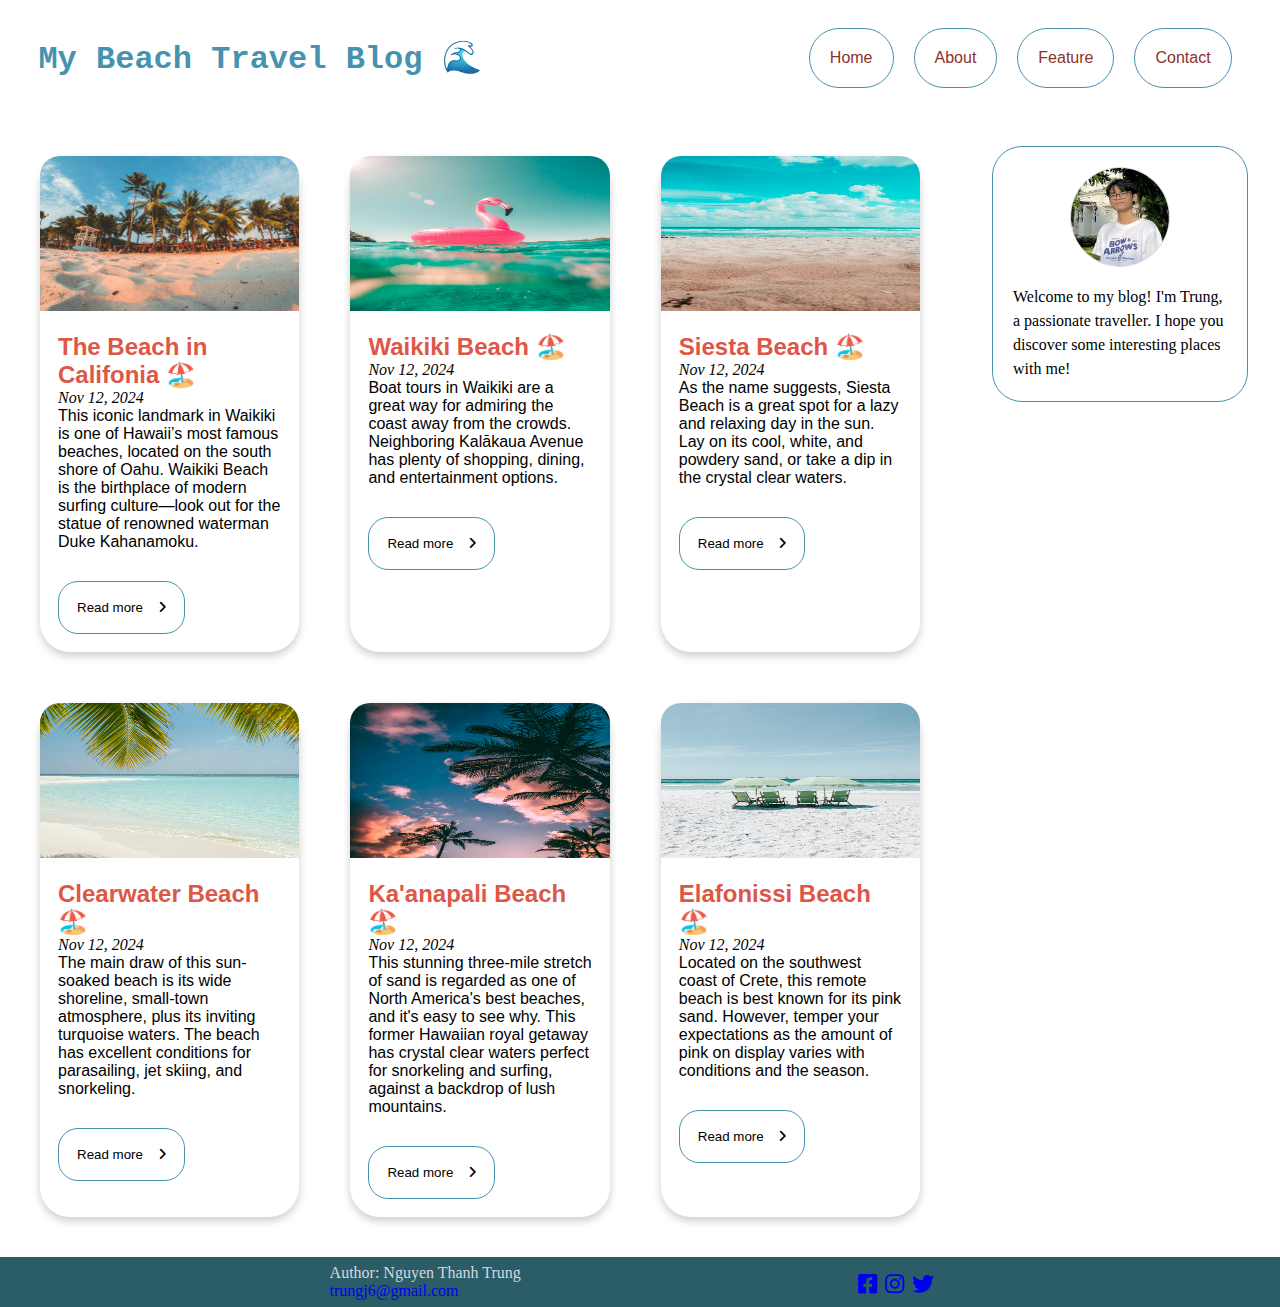
==== index.html @ 0203f240 "done project" ====
<!doctype html>
<html lang="en">

<head>
    <meta charset="UTF-8">
    <meta name="viewport" content="width=device-width, initial-scale=1">
    <link href="css/main.css" rel="stylesheet">
    <title>My Beach Travel Blog 🌊</title>
    <link rel="stylesheet" href="https://cdnjs.cloudflare.com/ajax/libs/font-awesome/6.0.0/css/all.min.css">
</head>

<body>
    <div class="container">
        <header class="header">
            <h1 class="title">My Beach Travel Blog 🌊</h1>
            <nav class="nav-menu">
                <a href="#" class="nav-title">Home</a>
                <a href="#" class="nav-title">About</a>
                <a href="#" class="nav-title">Feature</a>
                <a href="#" class="nav-title">Contact</a>
            </nav>
        </header>
        <section class="content">
            <div class="card">
                <img src="assets/img_1.jpg" alt="Great Salt Lake" class="post-card-image">
                <div class="card-content">
                    <h2>The Beach in Califonia 🏖️</h2>
                    <p class="card-content-time">Nov 12, 2024</p>
                    <p class="card-des">This iconic landmark in Waikiki is one of Hawaii’s most famous beaches, located
                        on the south shore of Oahu. Waikiki Beach is the birthplace of modern surfing culture—look out
                        for the statue of renowned waterman Duke Kahanamoku.</p>
                    <button class="card-button" formaction="blog_post.html">
                        Read more <i class='fas fa-angle-right'></i>
                    </button>
                </div>
            </div>
            <div class="card">
                <img src="assets/img_6.jpg" alt="Great Salt Lake" class="post-card-image">
                <div class="card-content">
                    <h2>Waikiki Beach 🏖️</h2>
                    <p class="card-content-time">Nov 12, 2024</p>
                    <p class="card-des">Boat tours in Waikiki are a great way for admiring the coast away from the
                        crowds. Neighboring Kalākaua Avenue has plenty of shopping, dining, and entertainment options.
                    </p>
                    <button class="card-button">
                        Read more <i class='fas fa-angle-right'></i>
                    </button>
                </div>
            </div>
            <div class="card">
                <img src="assets/img_2.jpg" alt="Great Salt Lake" class="post-card-image">
                <div class="card-content">
                    <h2>Siesta Beach 🏖️</h2>
                    <p class="card-content-time">Nov 12, 2024</p>
                    <p class="card-des">As the name suggests, Siesta Beach is a great spot for a lazy and relaxing day
                        in the sun. Lay on its cool, white, and powdery sand, or take a dip in the crystal clear waters.
                    </p>
                    <button class="card-button">
                        Read more <i class='fas fa-angle-right'></i>
                    </button>
                </div>
            </div>
            <div class="card">
                <img src="assets/img_3.jpg" alt="Great Salt Lake" class="post-card-image">
                <div class="card-content">
                    <h2>Clearwater Beach 🏖️</h2>
                    <p class="card-content-time">Nov 12, 2024</p>
                    <p class="card-des">The main draw of this sun-soaked beach is its wide shoreline, small-town
                        atmosphere, plus its inviting turquoise waters. The beach has excellent conditions for
                        parasailing, jet skiing, and snorkeling.</p>
                    <button class="card-button">
                        Read more <i class='fas fa-angle-right'></i>
                    </button>
                </div>
            </div>
            <div class="card">
                <img src="assets/img_4.jpg" alt="Great Salt Lake" class="post-card-image">
                <div class="card-content">
                    <h2>Ka'anapali Beach 🏖️</h2>
                    <p class="card-content-time">Nov 12, 2024</p>
                    <p class="card-des">This stunning three-mile stretch of sand is regarded as one of North America's
                        best beaches, and it's easy to see why. This former Hawaiian royal getaway has crystal clear
                        waters perfect for snorkeling and surfing, against a backdrop of lush mountains.</p>
                    <button class="card-button">
                        Read more <i class='fas fa-angle-right'></i>
                    </button>
                </div>
            </div>
            <div class="card">
                <img src="assets/img_5.jpg" alt="Great Salt Lake" class="post-card-image">
                <div class="card-content">
                    <h2>Elafonissi Beach 🏖️</h2>
                    <p class="card-content-time">Nov 12, 2024</p>
                    <p class="card-des">Located on the southwest coast of Crete, this remote beach is best known for its
                        pink sand. However, temper your expectations as the amount of pink on display varies with
                        conditions and the season.</p>
                    <button class="card-button">
                        Read more <i class='fas fa-angle-right'></i>
                    </button>
                </div>
            </div>

        </section>
        <aside class="sidebar">
            <div class="author-info">
                <img src="assets/author.jpg" alt="blog-author" class="img-author">
                <p class="author-desc">Welcome to my blog! I'm Trung, a passionate traveller. I hope you discover some
                    interesting places
                    with me!</p>
            </div>

        </aside>
        <footer class="footer">
            <p>Author: Nguyen Thanh Trung<br>
                <a href="mailto:trungj6@gmail.com">trungj6@gmail.com</a>
            </p>
            <div>
                <ul class="social-menu">
                    <li><a href="#" class="fa-brands fa-facebook-square"></a></li>
                    <li><a href="#" class="fa-brands fa-instagram"></a></li>
                    <li><a href="#" class="fa-brands fa-twitter"></a></li>
                    <li><a href="#" class="fa-brands fa-linkedin-square"></a></li>
                </ul>
            </div>
        </footer>
    </div>
</body>
<footer>

</footer>

</html>
---- css/main.css ----
@import "card.css";
@import "text.css";
@import "blog_post.css";

* {
    box-sizing: border-box;
    margin: 0px;
    padding: 0px;
}

.container {
    width: 100%;
    padding: 0px;
    gap: 0px;
    display: grid;
    grid-template-columns: 1fr 200px;
    grid-auto-rows: minmax(100px, auto);
    grid-template-areas:
        "hd hd"
        "main sd"
        "main se"
        "ft ft";
}

.blog-post {
    grid-area: main;
    text-align: justify;
    padding-left: 30px;
    padding-right: 30px;

}

.header {
    grid-area: hd;
    display: flex;
    padding: 18px;
}

.post-card-image {
    width: 100%;
    height: 300px;
    image-rendering: optimizeQuality;
    border-top-left-radius: 20px;
    border-top-right-radius: 20px;
}

a {
    text-decoration: none;
}

.title {
    display: flex;
    width: 100%;
}

.nav-menu {
    display: flex;
}

.nav-title {
    display: block;
    margin: 10px;
    border: 1px solid #4793af;

    padding: 20px;
    border-radius: 100px;
}

.content {
    grid-area: main;
    display: grid;
    grid-template-columns: repeat(3, 1fr);
    grid-gap: 4vw;
    justify-items: center;
    margin: 40px;
}

.blog-post {
    grid-area: main;
    text-align: justify;
    padding-left: 30px;
    padding-right: 30px;
    display: flex;
    justify-content: center;
    margin-top: 30px;

}

.sidebar {
    grid-area: sd;
    background-color: #fff;
    border: 1px solid #4793af;
    text-align: left;
    line-height: 1.5em;
    justify-self: center;
    border-radius: 30px;
    margin-top: 30px;
}

.footer {
    grid-area: ft;
}

.social-menu {
    width: 100px;
    display: flex;
    justify-content: space-evenly;
    padding-top: 5px;
}

.social-menu li {
    font-size: 22px;
    list-style: none;
}

@media (min-width: 550px) and (max-width: 768px) {

    .container {
        grid-template-columns: repeat(2, 1fr);
        grid-auto-rows: minmax(50px, auto);
        grid-template-areas:
            "hd hd "
            "main sd"
            "main se"
            "ft ft";
    }

    .header {
        display: flex;
        justify-content: space-between;
        align-items: center;
        padding-left: 3%;
        padding-right: 3%;
    }

    .search-area {
        width: 80%;
        justify-self: center;
    }

    .sidebar {
        width: 80%;
    }

}

/* medium desktops*/
@media (min-width: 769px) and (max-width: 991px) {
    .container {
        grid-template-columns: repeat(3, 1fr);
        grid-auto-rows: minmax(50px, auto);
        grid-template-areas:
            "hd hd hd "
            "main main sd"
            "main main se"
            "ft ft ft";
    }

    .header {
        display: flex;
        justify-content: space-between;
        align-items: center;
        padding-left: 3%;
        padding-right: 3%;
    }

    .footer {
        flex-direction: row;
        justify-content: space-evenly;
    }
}

/* large desktops*/
@media (min-width: 992px) {

    .container {
        grid-template-columns: repeat(8, 1fr);
        grid-auto-rows: minmax(50px, auto);
        grid-template-areas:
            "hd  hd  hd  hd   hd   hd   hd   hd "
            "main main main main main main sd sd"
            "main main main main main main se se"
            "ft  ft  ft  ft   ft   ft   ft   ft ";
    }

    .header {
        grid-area: hd;
        display: flex;
        justify-content: space-between;
        align-items: center;
        padding-left: 3%;
        padding-right: 3%;
    }

    .footer {
        flex-direction: row;
    }

    .sidebar {
        width: 80%;
    }

    .footer {
        grid-area: ft;
        background-color: #2a5d68;
        color: #d6d7dc;
        display: flex;
        flex-direction: row;
        justify-content: space-evenly;
        align-items: center;
    }

    .social-menu {
        width: 100px;
        display: flex;
        justify-content: space-evenly;
    }


    .social-menu li {
        font-size: 22px;
        list-style: none;
    }

    .post-card-image {
        width: 100%;
        height: 155px;
    }
}
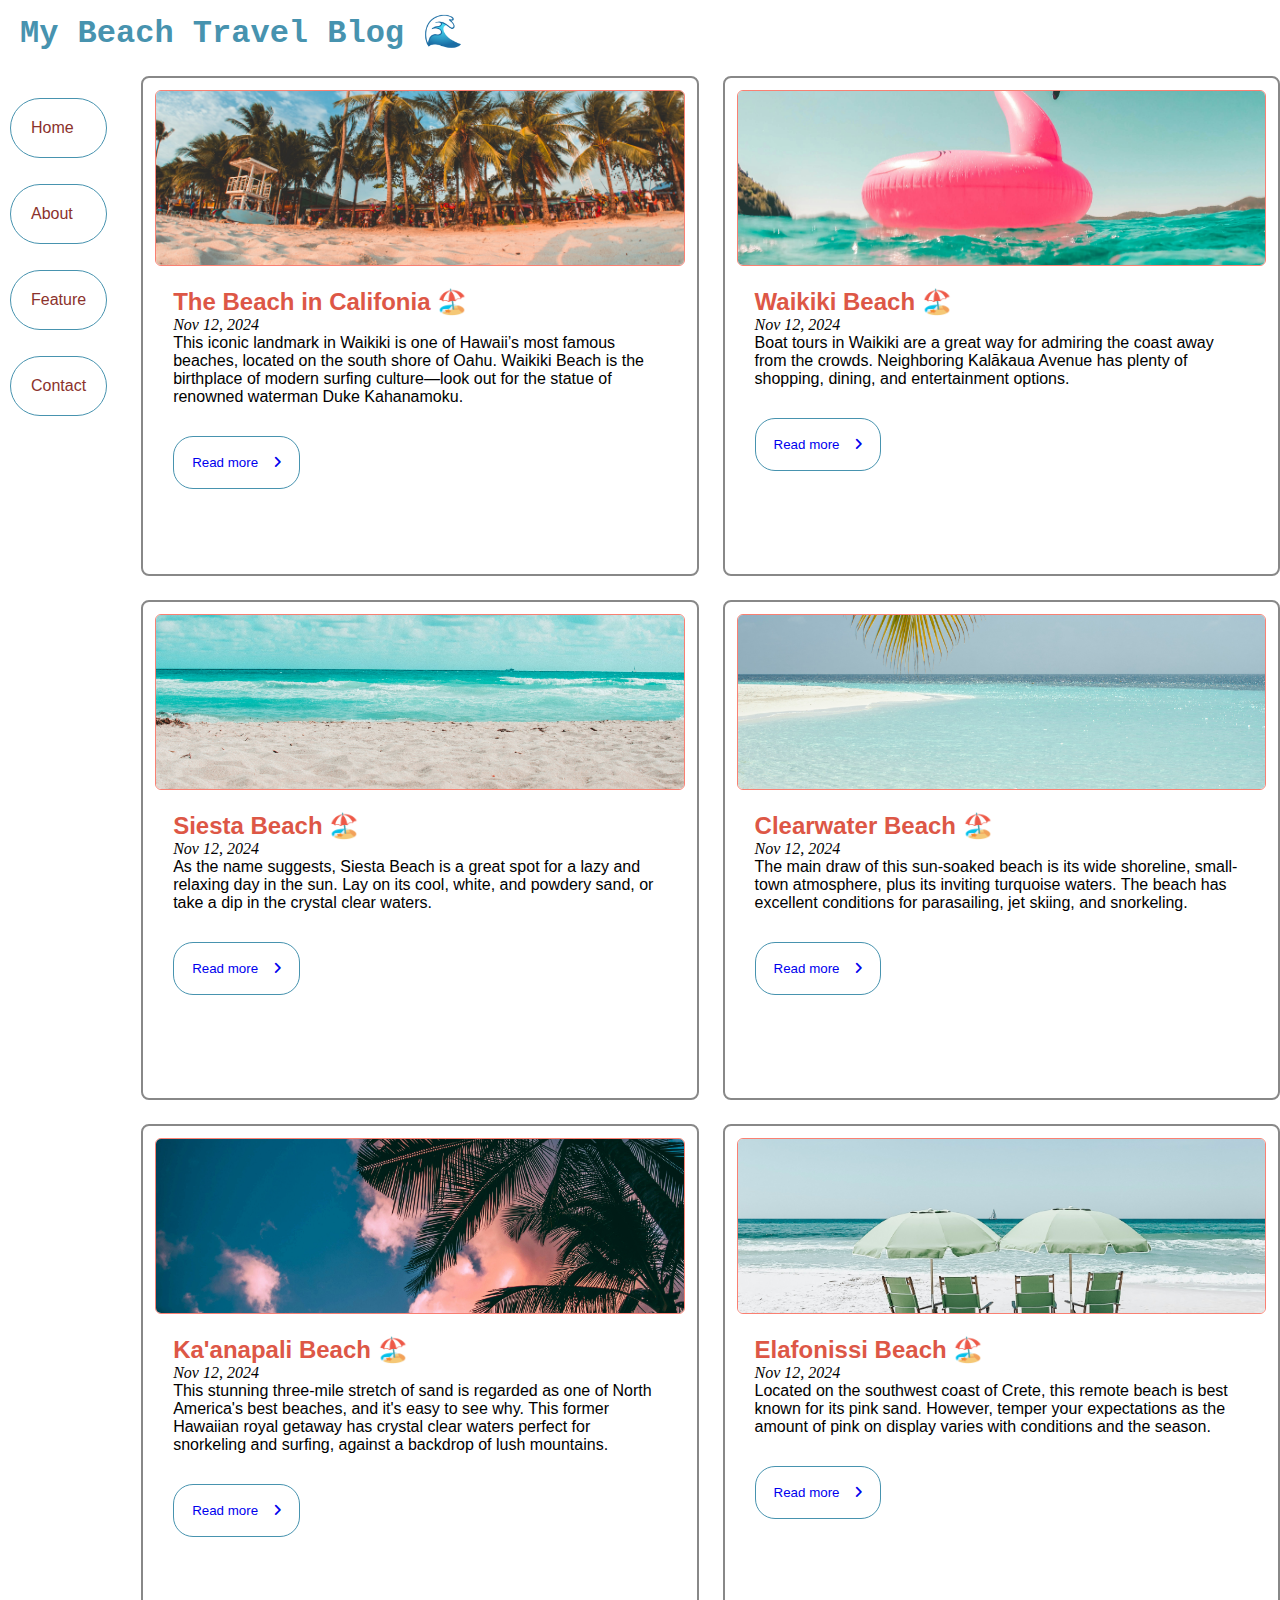
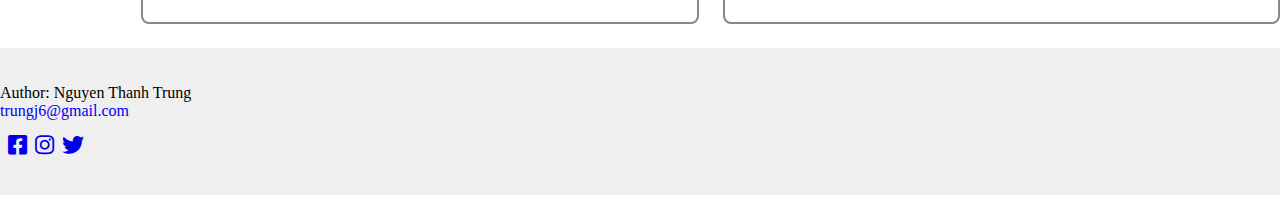
==== commit 474625cf: "fixing error, adding responsive" ====
--- a/index.html
+++ b/index.html
@@ -4,126 +4,172 @@
 <head>
     <meta charset="UTF-8">
     <meta name="viewport" content="width=device-width, initial-scale=1">
-    <link href="css/main.css" rel="stylesheet">
+    <link href="static/css/main.css" rel="stylesheet">
     <title>My Beach Travel Blog 🌊</title>
     <link rel="stylesheet" href="https://cdnjs.cloudflare.com/ajax/libs/font-awesome/6.0.0/css/all.min.css">
 </head>
 
 <body>
-    <div class="container">
-        <header class="header">
-            <h1 class="title">My Beach Travel Blog 🌊</h1>
-            <nav class="nav-menu">
-                <a href="#" class="nav-title">Home</a>
-                <a href="#" class="nav-title">About</a>
-                <a href="#" class="nav-title">Feature</a>
-                <a href="#" class="nav-title">Contact</a>
-            </nav>
-        </header>
-        <section class="content">
-            <div class="card">
-                <img src="assets/img_1.jpg" alt="Great Salt Lake" class="post-card-image">
-                <div class="card-content">
-                    <h2>The Beach in Califonia 🏖️</h2>
-                    <p class="card-content-time">Nov 12, 2024</p>
-                    <p class="card-des">This iconic landmark in Waikiki is one of Hawaii’s most famous beaches, located
-                        on the south shore of Oahu. Waikiki Beach is the birthplace of modern surfing culture—look out
-                        for the statue of renowned waterman Duke Kahanamoku.</p>
-                    <button class="card-button" formaction="blog_post.html">
-                        Read more <i class='fas fa-angle-right'></i>
-                    </button>
-                </div>
+    <section class="header">
+        <h1 class="title">My Beach Travel Blog 🌊</h1>
+    </section>
+
+    <section class="nav">
+        <a href="#" class="nav-title" href="/index.html?type=Home">Home</a>
+        <a href="#" class="nav-title" href="/index.html?type=About">About</a>
+        <a href="#" class="nav-title" href="/index.html?type=Feature">Feature</a>
+        <a href="#" class="nav-title" href="/index.html?type=Contact">Contact</a>
+    </section>
+
+
+    <section class="container contentBox">
+        <div class="blogBox-wrapper">
+            <div class="blogBoxCard card">
+                <figure>
+                    <img src="static/assets/img_1.jpg" alt="Great Salt Lake" class="post-card-image">
+                    <div class="card-content">
+                        <h2>The Beach in Califonia 🏖️</h2>
+                        <p class="card-content-time">Nov 12, 2024</p>
+                        <figcaption>
+                            <p class="card-des">This iconic landmark in Waikiki is one of Hawaii’s most famous beaches,
+                                located
+                                on the south shore of Oahu. Waikiki Beach is the birthplace of modern surfing
+                                culture—look out
+                                for the statue of renowned waterman Duke Kahanamoku.</p>
+                        </figcaption>
+                        <button class="card-button" formaction="blog_post.html">
+                            <a href="blog_post.html"> Read more <i class='fas fa-angle-right'></i> </a>
+                        </button>
+                    </div>
+                </figure>
             </div>
-            <div class="card">
-                <img src="assets/img_6.jpg" alt="Great Salt Lake" class="post-card-image">
-                <div class="card-content">
-                    <h2>Waikiki Beach 🏖️</h2>
-                    <p class="card-content-time">Nov 12, 2024</p>
-                    <p class="card-des">Boat tours in Waikiki are a great way for admiring the coast away from the
-                        crowds. Neighboring Kalākaua Avenue has plenty of shopping, dining, and entertainment options.
-                    </p>
-                    <button class="card-button">
-                        Read more <i class='fas fa-angle-right'></i>
-                    </button>
-                </div>
+            <div class=" blogBoxCard card">
+                <figure>
+
+                    <img src="static/assets/img_6.jpg" alt="Great Salt Lake" class="post-card-image">
+                    <div class="card-content">
+                        <h2>Waikiki Beach 🏖️</h2>
+                        <p class="card-content-time">Nov 12, 2024</p>
+                        <figcaption>
+
+                            <p class="card-des">Boat tours in Waikiki are a great way for admiring the coast away from
+                                the
+                                crowds. Neighboring Kalākaua Avenue has plenty of shopping, dining, and entertainment
+                                options.
+                            </p>
+                        </figcaption>
+                        <button class="card-button">
+                            <a href="blog_post.html"> Read more <i class='fas fa-angle-right'></i> </a>
+                        </button>
+                    </div>
+                </figure>
             </div>
-            <div class="card">
-                <img src="assets/img_2.jpg" alt="Great Salt Lake" class="post-card-image">
-                <div class="card-content">
-                    <h2>Siesta Beach 🏖️</h2>
-                    <p class="card-content-time">Nov 12, 2024</p>
-                    <p class="card-des">As the name suggests, Siesta Beach is a great spot for a lazy and relaxing day
-                        in the sun. Lay on its cool, white, and powdery sand, or take a dip in the crystal clear waters.
-                    </p>
-                    <button class="card-button">
-                        Read more <i class='fas fa-angle-right'></i>
-                    </button>
-                </div>
+            <div class="blogBoxCard card">
+                <figure>
+
+                    <img src="static/assets/img_2.jpg" alt="Great Salt Lake" class="post-card-image">
+                    <div class="card-content">
+                        <h2>Siesta Beach 🏖️</h2>
+                        <p class="card-content-time">Nov 12, 2024</p>
+                        <figcaption>
+
+                            <p class="card-des">As the name suggests, Siesta Beach is a great spot for a lazy and
+                                relaxing day
+                                in the sun. Lay on its cool, white, and powdery sand, or take a dip in the crystal clear
+                                waters.
+                            </p>
+                        </figcaption>
+                        <button class="card-button">
+                            <a href="blog_post.html"> Read more <i class='fas fa-angle-right'></i> </a>
+                        </button>
+                    </div>
+                </figure>
             </div>
-            <div class="card">
-                <img src="assets/img_3.jpg" alt="Great Salt Lake" class="post-card-image">
-                <div class="card-content">
-                    <h2>Clearwater Beach 🏖️</h2>
-                    <p class="card-content-time">Nov 12, 2024</p>
-                    <p class="card-des">The main draw of this sun-soaked beach is its wide shoreline, small-town
-                        atmosphere, plus its inviting turquoise waters. The beach has excellent conditions for
-                        parasailing, jet skiing, and snorkeling.</p>
-                    <button class="card-button">
-                        Read more <i class='fas fa-angle-right'></i>
-                    </button>
-                </div>
+            <div class="blogBoxCard card">
+                <figure>
+
+                    <img src="static/assets/img_3.jpg" alt="Great Salt Lake" class="post-card-image">
+                    <div class="card-content">
+                        <h2>Clearwater Beach 🏖️</h2>
+                        <p class="card-content-time">Nov 12, 2024</p>
+                        <figcaption>
+
+                            <p class="card-des">The main draw of this sun-soaked beach is its wide shoreline, small-town
+                                atmosphere, plus its inviting turquoise waters. The beach has excellent conditions for
+                                parasailing, jet skiing, and snorkeling.</p>
+                        </figcaption>
+                        <button class="card-button">
+                            <a href="blog_post.html"> Read more <i class='fas fa-angle-right'></i> </a>
+                        </button>
+                    </div>
+                </figure>
             </div>
-            <div class="card">
-                <img src="assets/img_4.jpg" alt="Great Salt Lake" class="post-card-image">
-                <div class="card-content">
-                    <h2>Ka'anapali Beach 🏖️</h2>
-                    <p class="card-content-time">Nov 12, 2024</p>
-                    <p class="card-des">This stunning three-mile stretch of sand is regarded as one of North America's
-                        best beaches, and it's easy to see why. This former Hawaiian royal getaway has crystal clear
-                        waters perfect for snorkeling and surfing, against a backdrop of lush mountains.</p>
-                    <button class="card-button">
-                        Read more <i class='fas fa-angle-right'></i>
-                    </button>
-                </div>
+            <div class="blogBoxCard card">
+                <figure>
+
+                    <img src="static/assets/img_4.jpg" alt="Great Salt Lake" class="post-card-image">
+                    <div class="card-content">
+                        <h2>Ka'anapali Beach 🏖️</h2>
+                        <p class="card-content-time">Nov 12, 2024</p>
+                        <figcaption>
+
+                            <p class="card-des">This stunning three-mile stretch of sand is regarded as one of North
+                                America's
+                                best beaches, and it's easy to see why. This former Hawaiian royal getaway has crystal
+                                clear
+                                waters perfect for snorkeling and surfing, against a backdrop of lush mountains.</p>
+                        </figcaption>
+                        <button class="card-button">
+                            <a href="blog_post.html"> Read more <i class='fas fa-angle-right'></i> </a>
+                        </button>
+                    </div>
+                </figure>
             </div>
-            <div class="card">
-                <img src="assets/img_5.jpg" alt="Great Salt Lake" class="post-card-image">
-                <div class="card-content">
-                    <h2>Elafonissi Beach 🏖️</h2>
-                    <p class="card-content-time">Nov 12, 2024</p>
-                    <p class="card-des">Located on the southwest coast of Crete, this remote beach is best known for its
-                        pink sand. However, temper your expectations as the amount of pink on display varies with
-                        conditions and the season.</p>
-                    <button class="card-button">
-                        Read more <i class='fas fa-angle-right'></i>
-                    </button>
-                </div>
+            <div class="blogBoxCard card">
+                <figure>
+
+                    <img src="static/assets/img_5.jpg" alt="Great Salt Lake" class="post-card-image">
+                    <div class="card-content">
+                        <h2>Elafonissi Beach 🏖️</h2>
+                        <p class="card-content-time">Nov 12, 2024</p>
+                        <figcaption>
+
+                            <p class="card-des">Located on the southwest coast of Crete, this remote beach is best known
+                                for its
+                                pink sand. However, temper your expectations as the amount of pink on display varies
+                                with
+                                conditions and the season.</p>
+                        </figcaption>
+                        <button class="card-button">
+                            <a href="blog_post.html"> Read more <i class='fas fa-angle-right'></i> </a>
+                        </button>
+                    </div>
+                </figure>
             </div>
+        </div>
+    </section>
+    <!-- <aside class="sidebar">
+        <div class="author-info">
+            <img src="static/assets/author.jpg" alt="blog-author" class="img-author">
+            <p class="author-desc">Welcome to my blog! I'm Trung, a passionate traveller. I hope you discover some
+                interesting places
+                with me!</p>
+        </div>
 
-        </section>
-        <aside class="sidebar">
-            <div class="author-info">
-                <img src="assets/author.jpg" alt="blog-author" class="img-author">
-                <p class="author-desc">Welcome to my blog! I'm Trung, a passionate traveller. I hope you discover some
-                    interesting places
-                    with me!</p>
-            </div>
-
-        </aside>
-        <footer class="footer">
-            <p>Author: Nguyen Thanh Trung<br>
-                <a href="mailto:trungj6@gmail.com">trungj6@gmail.com</a>
-            </p>
-            <div>
-                <ul class="social-menu">
-                    <li><a href="#" class="fa-brands fa-facebook-square"></a></li>
-                    <li><a href="#" class="fa-brands fa-instagram"></a></li>
-                    <li><a href="#" class="fa-brands fa-twitter"></a></li>
-                    <li><a href="#" class="fa-brands fa-linkedin-square"></a></li>
-                </ul>
-            </div>
-        </footer>
-    </div>
+    </aside> -->
+    <footer class="footer">
+        <p>Author: Nguyen Thanh Trung<br>
+            <a href="mailto:trungj6@gmail.com">trungj6@gmail.com</a>
+        </p>
+        <div>
+            <ul class="social-menu">
+                <li><a href="#" class="fa-brands fa-facebook-square"></a></li>
+                <li><a href="#" class="fa-brands fa-instagram"></a></li>
+                <li><a href="#" class="fa-brands fa-twitter"></a></li>
+                <li><a href="#" class="fa-brands fa-linkedin-square"></a></li>
+            </ul>
+        </div>
+    </footer>
 </body>
 <footer>
 
--- a/static/css/main.css
+++ b/static/css/main.css
@@ -0,0 +1,144 @@
+@import "card.css";
+@import "text.css";
+@import "blog_post.css";
+@import "responsive.css";
+* {
+    box-sizing: border-box;
+    margin: 0px;
+    padding: 0px;
+}
+
+body {
+    display: grid;
+    flex-direction: column;
+    padding: 0;
+    margin: 0;
+    min-height: 100vh;
+    row-gap: 24px;
+    grid-template-columns: auto auto;
+    column-gap: 24px;
+    row-gap: 24px;
+}
+
+.container {
+    padding: 0;
+    display: flex;
+    flex-direction: column;
+    row-gap: 24px;
+    position: relative;
+}
+.blogBox-wrapper {
+    display: flex;
+    flex-wrap: wrap;
+    gap: 24px;
+}
+.contentBox {
+    padding-left: 0 !important;
+}
+
+.nav {
+    padding: 0;
+    margin-top: 12px;
+    display: flex;
+    flex-direction: column;
+    row-gap: 6px;
+}
+
+.one-row-grid {
+    grid-column-start: 1;
+    grid-column-end: 3;
+}
+.blog-post {
+    grid-area: main;
+    text-align: justify;
+    padding-left: 30px;
+    padding-right: 30px;
+
+}
+
+.header {
+    margin-top: 12px;
+    grid-column-start: 1;
+    grid-column-end: 3;
+}
+
+.post-card-image {
+    width: 100%;
+    border: 1px solid salmon;
+    border-radius: 6px;
+    object-fit: cover;
+    aspect-ratio: 6/2;
+}
+.footer {
+    padding-top: 36px;
+    padding-bottom: 36px;
+    background-color: rgba(100, 100, 100, 0.1);
+    display: flex;
+    margin-top: auto;
+    flex-direction: column;
+    row-gap: 8px;
+    grid-column-start: 1;
+    grid-column-end: 3;
+}
+
+a {
+    text-decoration: none;
+}
+
+.title {
+    display: flex;
+    width: 100%;
+}
+
+.nav {
+    padding: 0;
+    margin-top: 12px;
+    display: flex;
+    flex-direction: column;
+    row-gap: 6px;
+}
+
+.nav-title {
+    display: block;
+    margin: 10px;
+    border: 1px solid #4793af;
+    padding: 20px;
+    border-radius: 100px;
+}
+
+
+.blog-post {
+    grid-area: main;
+    text-align: justify;
+    padding-left: 30px;
+    padding-right: 30px;
+    display: flex;
+    justify-content: center;
+    margin-top: 30px;
+
+}
+
+.sidebar {
+    grid-area: sd;
+    background-color: #fff;
+    border: 1px solid #4793af;
+    text-align: left;
+    line-height: 1.5em;
+    justify-self: center;
+    border-radius: 30px;
+    margin-top: 30px;
+}
+
+
+.social-menu {
+    width: 100px;
+    display: flex;
+    justify-content: space-evenly;
+    padding-top: 5px;
+}
+
+.social-menu li {
+    font-size: 22px;
+    list-style: none;
+}
+
